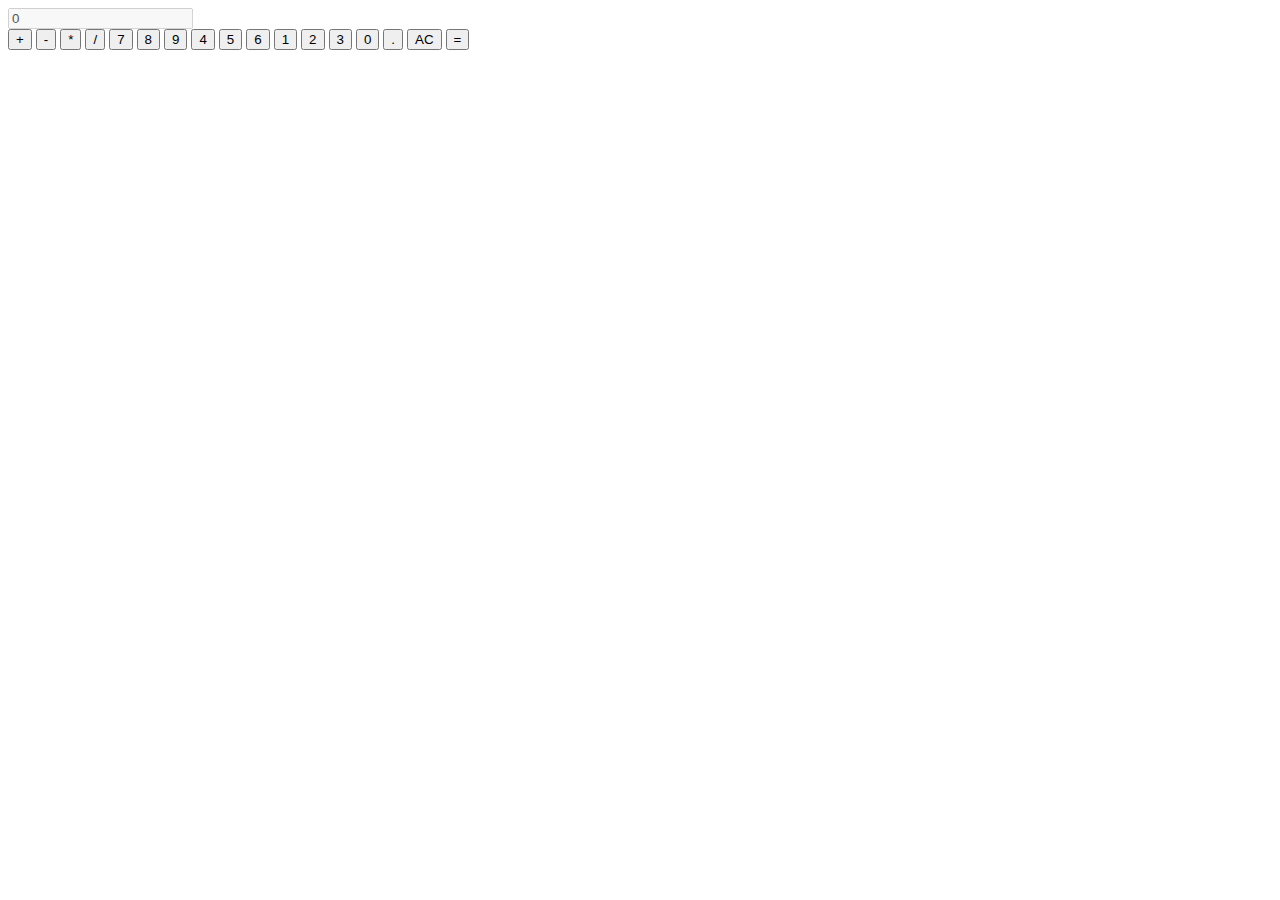
==== calculator.html @ ccc3d736 "Add files via upload" ====
<!DOCTYPE html>
<html lang="en">

<head>

    <meta charset="UTF-8">

    <title>Calculator</title>
    <meta name="description" content="A basic Calculator">
    <script src="JavaScript/Calculator.js" defer></script>
    <link rel="stylesheet" href="CSS/Calculator.css">

</head>

<body>

    <div class="calculator">
        <input type="text" class="calculator-screen" value="0" disabled />
        <div  class="calculator-keys">

            <button type="button" class="operator" value="+">+</button>
            <button type="button" class="operator" value="-">-</button>
            <button type="button" class="operator" value="*">*</button>
            <button type="button" class="operator" value="/">/</button>

            <button type="button" class="seven" value="7">7</button>
            <button type="button" class="eight" value="8">8</button>
            <button type="button" class="nine" value="9">9</button>

            <button type="button" class="four" value="4">4</button>
            <button type="button" class="five" value="5">5</button>
            <button type="button" class="six" value="6">6</button>

            <button type="button" class="one" value="1">1</button>
            <button type="button" class="two" value="2">2</button>
            <button type="button" class="three" value="3">3</button>

            <button type="button" class="zero" value="0">0</button>

            <button type="button" class="decimal_function" value=".">.</button>
            <button type="button" class="all-clear_function" value="all-clear">AC</button>
            <button type="button" class="equal-sign_operator" value="=">=</button>


        </div>
    </div>
</body>
</html>
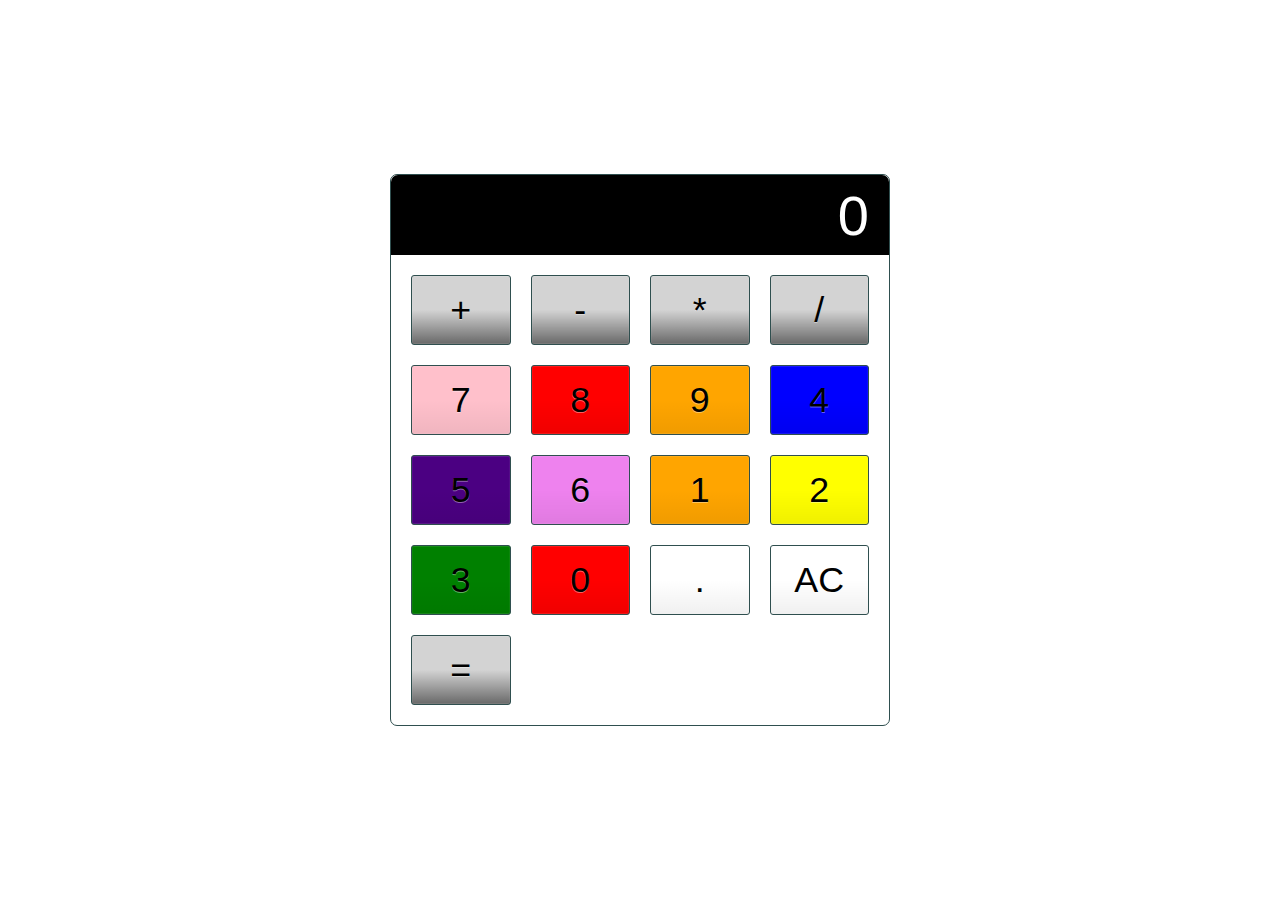
==== commit fe3a0e42: "Update calculator.html" ====
--- a/calculator.html
+++ b/calculator.html
@@ -37,12 +37,12 @@
 
             <button type="button" class="zero" value="0">0</button>
 
-            <button type="button" class="decimal_function" value=".">.</button>
-            <button type="button" class="all-clear_function" value="all-clear">AC</button>
-            <button type="button" class="equal-sign_operator" value="=">=</button>
+            <button type="button" class="decimal function" value=".">.</button>
+            <button type="button" class="all-clear function" value="all-clear">AC</button>
+            <button type="button" class="equal-sign operator" value="=">=</button>
 
 
         </div>
     </div>
 </body>
-</html>+</html>
--- a/CSS/Calculator.css
+++ b/CSS/Calculator.css
@@ -0,0 +1,161 @@
+html {
+    font-size: 70%;
+    box-sizing: border-box;
+}
+
+*, *::before, *::after {
+    margin: 0;
+    padding: 0;
+    box-sizing: inherit;
+}
+
+.calculator {
+    border: 1.2px solid darkslategray;
+    border-radius: 7px;
+    position: absolute;
+    top: 50%;
+    left: 50%;
+    transform: translate(-50%, -50%);
+    width: 500px;
+}
+
+.calculator-screen {
+    width: 100%;
+    font-size: 5rem;
+    height: 80px;
+    border:  none;
+    background-color: black;
+    color: white;
+    text-align: right;
+    padding-right: 20px;
+    padding-left: 20px;
+    border-radius: 7px 7px 0px 0px;
+}
+
+button {
+    height: 70px;
+    border-radius: 3px;
+    border: 1px solid darkslategray;
+    background-color: transparent;
+    font-size: 3.2rem;
+    color: black;
+    background-image: linear-gradient(to bottom, transparent, transparent 50%, rgba(0,0,0,.06));
+    text-shadow: 0 1px rgba(255,255,255,.4);
+    box-shadow: inset 0 0 0 1px rgba(255,255,255,.05), inset 0 1px 0 0 rgba(255,255,255,.05), inset 0 -1px 0 0 rgba(255,255,255,.05), 0 1px 0 0 rgba(255,255,255,.05);
+}
+
+button:hover {
+    background-color: #e1e1e1;
+}
+
+.operator {
+    color: black;
+    background-image: linear-gradient(to bottom, transparent, transparent 50%, rgba(0,0,0,.5));
+    background-color: lightgray;
+}
+
+.all-clear_function {
+    background-color: black;
+    color: #fff;
+}
+
+.decimal_function {
+    background-color: white;
+    color: black;
+}
+
+.all-clear_function:hover {
+    background-color: white;
+    color: black;
+}
+
+.equal-sign_operator {
+    background-color: grey;
+    border-color: darkslategray;
+    color: #fff;
+    height: 100%;
+    grid-area: 2 / 4 / 6 /5;
+}
+
+.equal-sign_operator:hover {
+    background-color: darkblue;
+}
+
+.calculator-keys {
+    display: grid;
+    grid-template-columns: repeat(4, 1fr);
+    grid-gap: 20px;
+    padding: 20px
+}
+
+.zero, .eight {
+    background-color: red;
+}
+
+.zero:hover, .eight:hover {
+    background-color: black;
+    color: red
+}
+
+.one, .nine {
+    background-color: orange;
+}
+
+.one:hover, .nine:hover {
+    background-color: black;
+    color: darkorange
+}
+
+.two {
+    background-color: yellow;
+}
+
+.two:hover {
+    background-color: black;
+    color: yellow
+}
+
+.three {
+    background-color: green;
+}
+
+.three:hover {
+    background-color: black;
+    color: green
+}
+
+.four {
+    background-color: blue;
+}
+
+.four:hover {
+    background-color: black;
+    color: blue
+}
+
+.five {
+    background-color: indigo;
+}
+
+.five:hover {
+    background-color: black;
+    color: indigo
+}
+
+.six {
+    background-color: violet;
+}
+
+.six:hover {
+    background-color: black;
+    color: violet
+}
+
+.seven {
+    background-color: pink;
+}
+
+.seven:hover {
+    background-color: black;
+    color: pink
+}